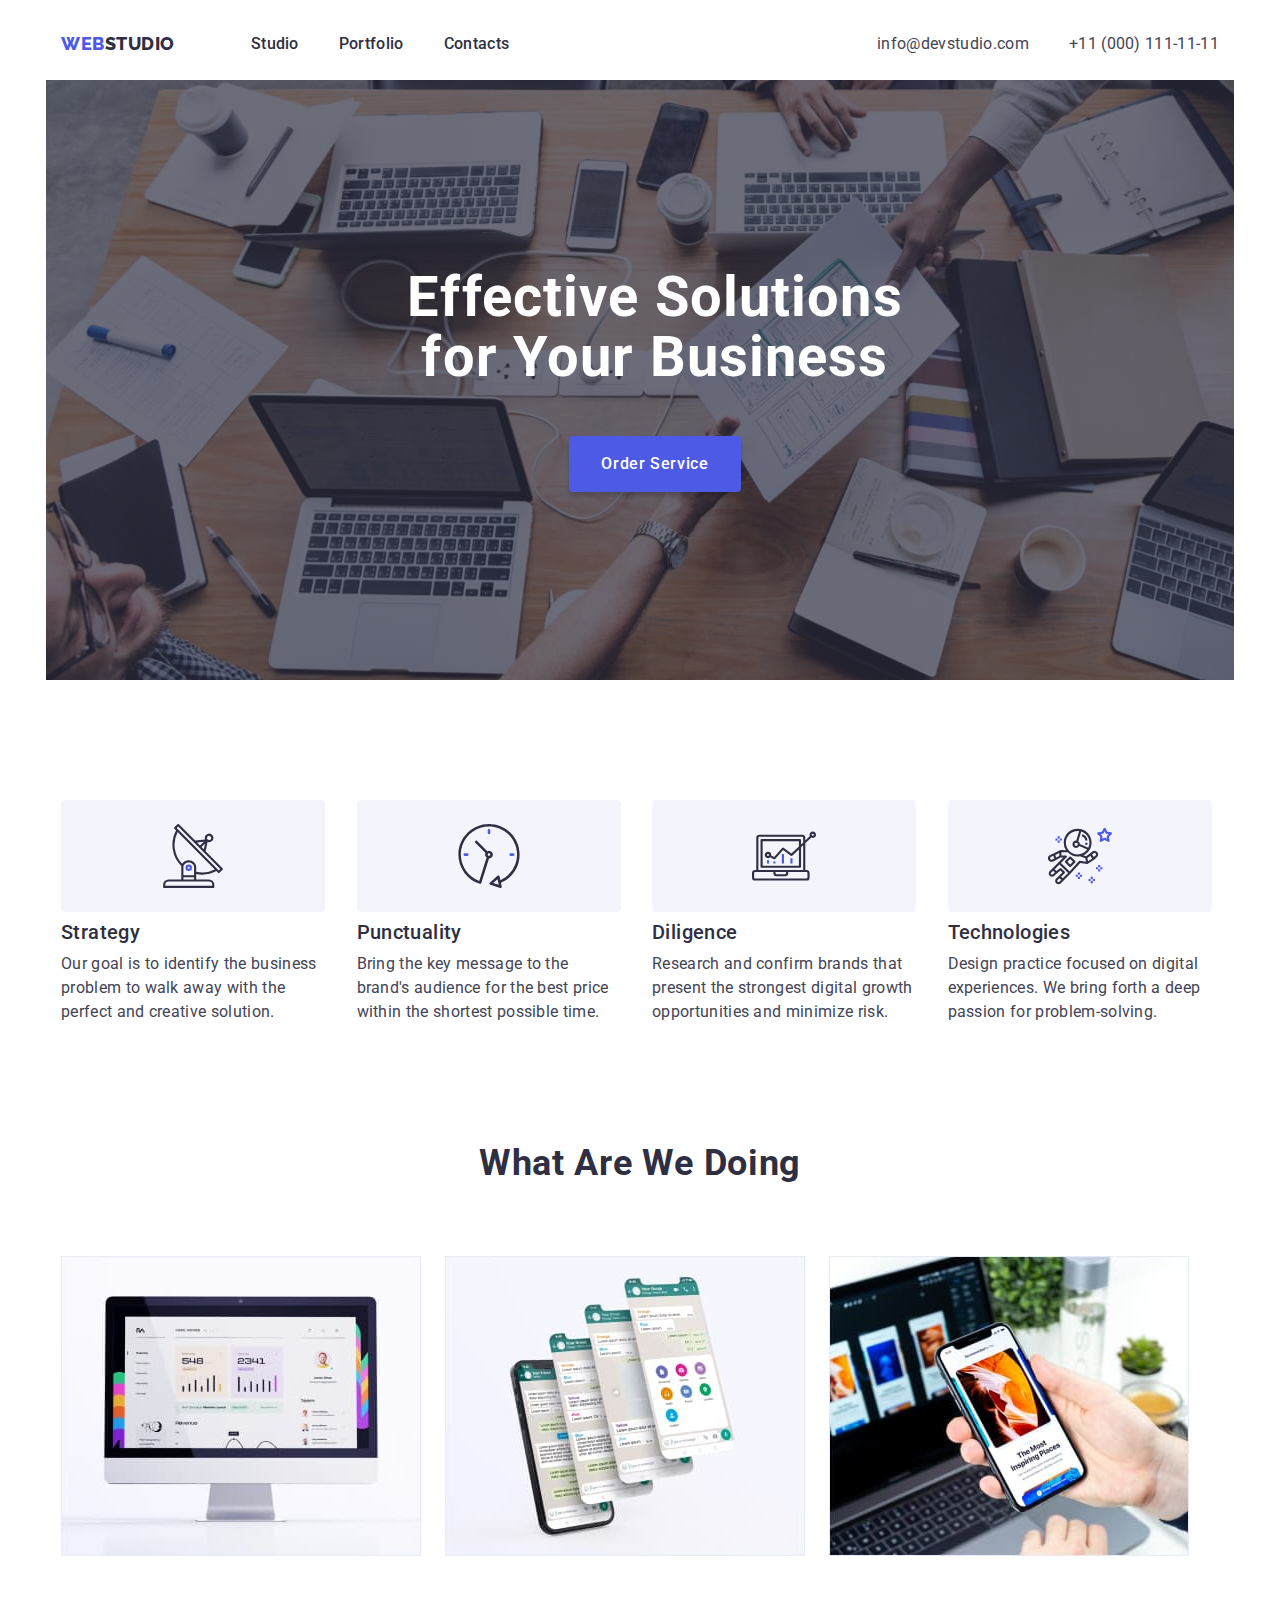
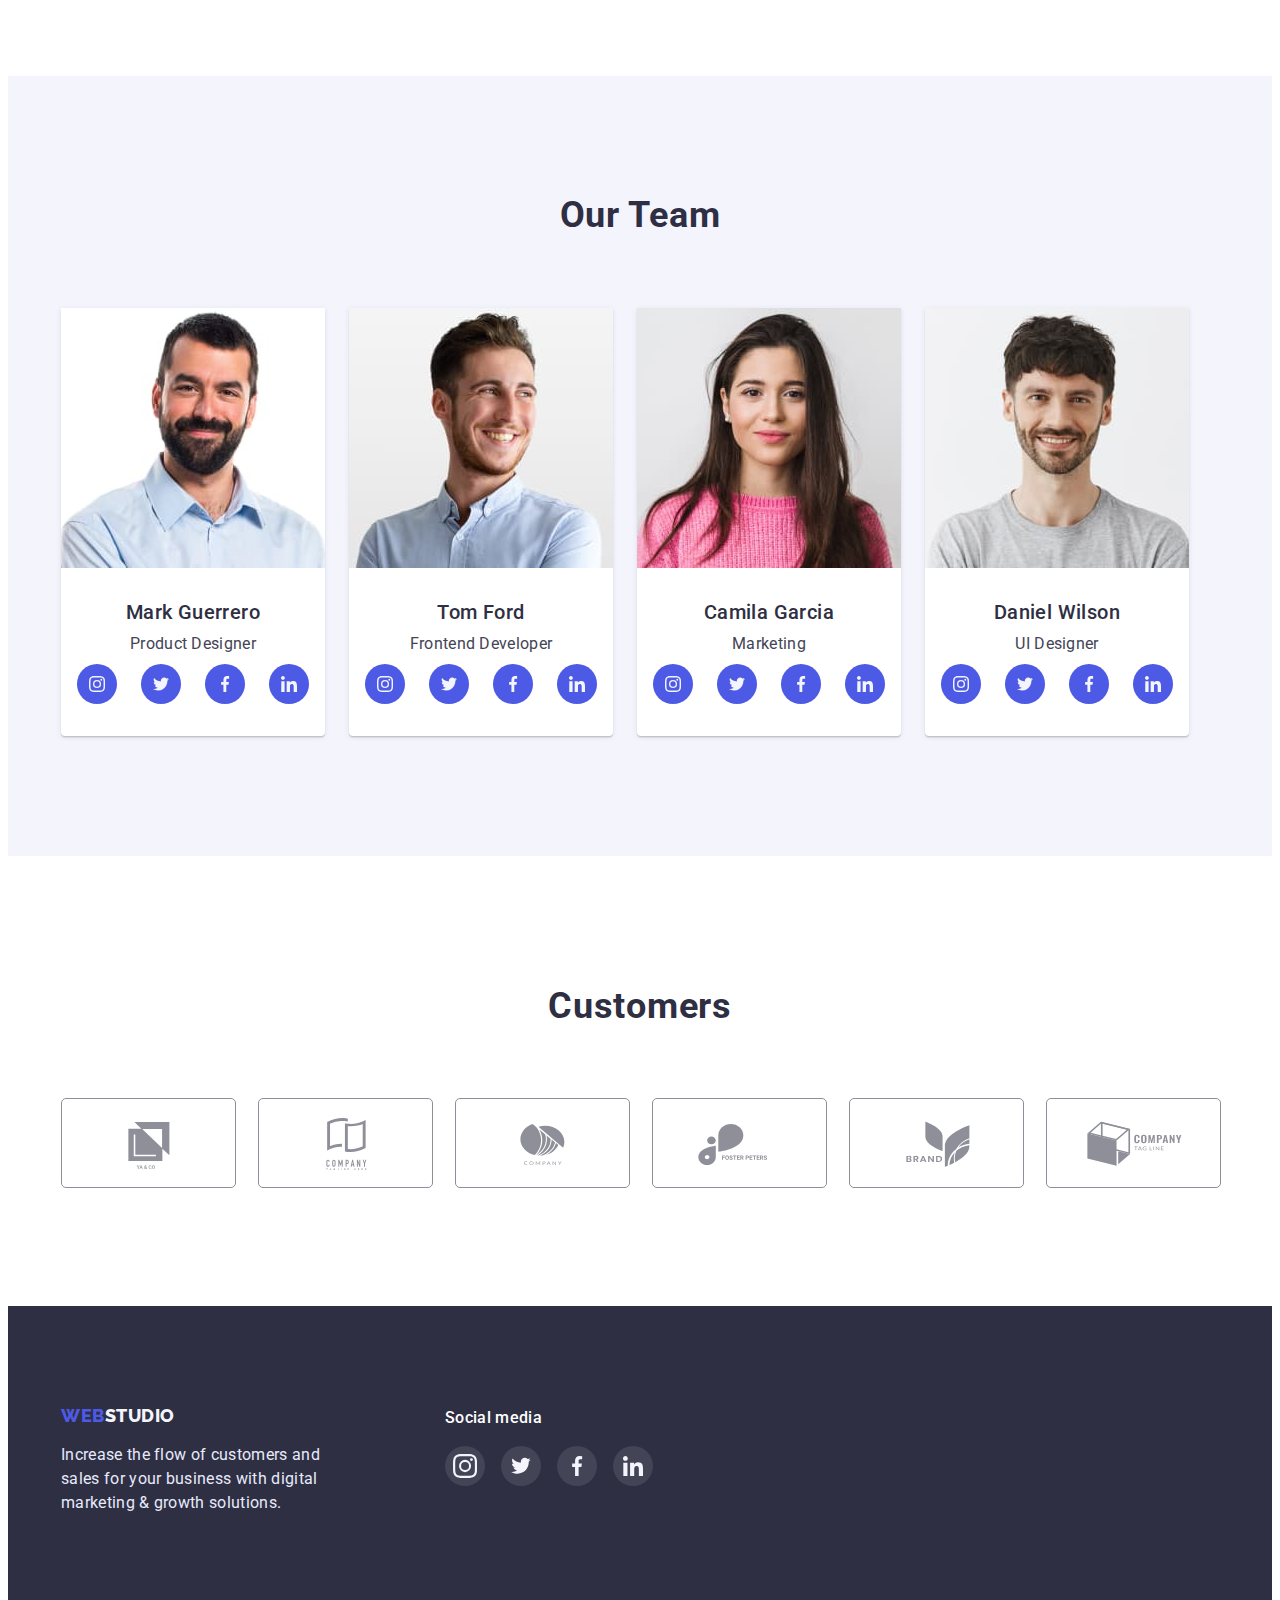
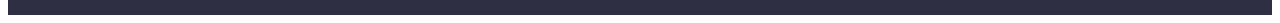
==== index.html @ 491cf956 "Initial commit" ====
<!DOCTYPE html>
<html lang="en">
<head>
    <meta charset="UTF-8">
    <meta http-equiv="X-UA-Compatible" content="IE=edge">
    <meta name="viewport" content="width=device-width, initial-scale=1.0">
    <title>Webstudio</title>
    <link rel="preconnect" href="https://fonts.googleapis.com">
    <link rel="preconnect" href="https://fonts.gstatic.com" crossorigin>
    <link href="https://fonts.googleapis.com/css2?family=Raleway:wght@800&family=Roboto:wght@400;500;700;900&display=swap" rel="stylesheet">
    <link rel="stylesheet" href="https://cdnjs.cloudflare.com/ajax/libs/modern-normalize/1.1.0/modern-normalize.min.css" integrity="sha512-wpPYUAdjBVSE4KJnH1VR1HeZfpl1ub8YT/NKx4PuQ5NmX2tKuGu6U/JRp5y+Y8XG2tV+wKQpNHVUX03MfMFn9Q==" crossorigin="anonymous" referrerpolicy="no-referrer" />
    <link rel="stylesheet" href="./css/styles.css">
</head>
<body>
    <header class="header">
        <div class="container header-container">
        <nav class="header-navigation">
            <a class="link header-logo" href="./index.html">Web<span class="span-logo">Studio</span></a>
            <ul class="list header-list">
                <li class="header-item "><a class="link header-link" href="./index.html">Studio</a></li>
                <li class="header-item "><a class="link header-link" href="./portfolio.html">Portfolio</a></li>
                <li class="header-item "><a class="link header-link" href="#">Contacts</a></li>
            </ul>
        </nav>
        <address class="address">
            <ul class="list address-list address-container">
        <li class="address-item"><a class="link address-mail contacts-header" href="mailto:info@devstudio.com">info@devstudio.com</a></li>
        <li class="address-item"><a class="link address-tel contacts-header" href="tel:+110001111111">+11 (000) 111-11-11</a></li>
            </ul>
        </address>
        </div>
    </header>
    <main>
        <section class="section-hero container">
            <div class="container">
                <h1 class="section-title-hero">Effective Solutions<br>
                    for Your Business</h1>
                <button class="main-btn" type="button">Order Service</button>
            </div>
        </section>
        <section class="sections">
            <div class="container">
                <h2 class="title-features visually-hidden">Our Features</h2>
                <ul class="list text-content">
                    <li class="item">
                        <div class="icon-box-features">
                            <svg class="features-icon">
                                <use href="./images/icons.svg/symbol-defs.svg#icon-antenna-1"></use>
                            </svg>
                        </div>
                        <h3 class="subtitle-features">Strategy</h3>
                        <p class="text-features">Our goal is to identify the business
                            problem to walk away with the perfect and creative solution. </p>
                    </li>
                    <li class="item">
                        <div class="icon-box-features">
                            <svg class="features-icon">
                                <use href="./images/icons.svg/symbol-defs.svg#icon-clock-1"></use>
                            </svg>
                        </div>
                        <h3 class="subtitle-features">Punctuality</h3>
                        <p class="text-features">Bring the key message to the brand's audience for the best price within the shortest possible time.</p>
                    </li>
                    <li class="item">
                        <div class="icon-box-features">
                            <svg class="features-icon">
                                <use href="./images/icons.svg/symbol-defs.svg#icon-diagram-1"></use>
                            </svg>
                        </div>
                        <h3 class="subtitle-features">Diligence</h3>
                        <p class="text-features">Research and confirm brands that present the strongest digital growth opportunities and minimize risk.</p>
                    </li>
                    <li class="item">
                        <div class="icon-box-features">
                            <svg class="features-icon">
                                <use href="./images/icons.svg/symbol-defs.svg#icon-astronaut-1"></use>
                            </svg>
                        </div>
                        <h3 class="subtitle-features">Technologies</h3>
                        <p class="text-features">Design practice focused on digital experiences. We bring forth a deep passion for problem-solving.</p>
                    </li>
                </ul>
            </div>
        </section>
        <section class="doing">
            <div class="container">
                <h2 class="doing-title">What are we doing</h2>
                <ul class="list doing-list">
                    <li class="doing-item"><img src="./images/doing1.jpg" alt="Computer" width="360" height="300"></li>
                    <li class="doing-item"><img src="./images/doing2.jpg" alt="Info tel" width="360" height="300"></li>
                    <li class="doing-item"><img src="./images/doing3.jpg" alt="Tel content" width="360" height="300"></li>
                </ul>
            </div>
        </section>
        <section class="sections team"> 
            <div class="container">
                <h2 class="team-title">Our Team</h2>
                <ul class="list team-list">
                    <li class="team-item">
                        <img src="./images/tam1.jpg" alt="A man" width="264" height="260">
                        <div class="team-conten">
                            <h3 class="team-subtitle">Mark Guerrero</h3>
                            <p class="team-text">Product Designer</p> 
                            <ul class="team-soc-list list">
                                <li class="team-soc-item"><a href="" class="team-soc-link link"><svg width="16" height="16"><use href="./images/icons.svg/symbol-defs.svg#icon-instagram"></use></svg></a></li>
                                <li class="team-soc-item"><a href="" class="team-soc-link link"><svg width="16" height="16"><use href="./images/icons.svg/symbol-defs.svg#icon-twitter"></use></svg></a></li>
                                <li class="team-soc-item"><a href="" class="team-soc-link link"><svg width="16" height="16"><use href="./images/icons.svg/symbol-defs.svg#icon-facebook"></use></svg></a></li>
                                <li class="team-soc-item"><a href="" class="team-soc-link link"><svg width="16" height="16"><use href="./images/icons.svg/symbol-defs.svg#icon-linkedin"></use></svg></a></li>
                            </ul>
                        </div>
                    </li>
                    <li class="team-item">
                        <img src="./images/tam2.jpg" alt="A man" width="264" height="260">
                        <div class="team-conten">
                            <h3 class="team-subtitle">Tom Ford</h3>
                            <p class="team-text">Frontend Developer</p> 
                            <ul class="team-soc-list list">
                                <li class="team-soc-item"><a href="" class="team-soc-link link"><svg width="16" height="16"><use href="./images/icons.svg/symbol-defs.svg#icon-instagram"></use></svg></a></li>
                                <li class="team-soc-item"><a href="" class="team-soc-link link"><svg width="16" height="16"><use href="./images/icons.svg/symbol-defs.svg#icon-twitter"></use></svg></a></li>
                                <li class="team-soc-item"><a href="" class="team-soc-link link"><svg width="16" height="16"><use href="./images/icons.svg/symbol-defs.svg#icon-facebook"></use></svg></a></li>
                                <li class="team-soc-item"><a href="" class="team-soc-link link"><svg width="16" height="16"><use href="./images/icons.svg/symbol-defs.svg#icon-linkedin"></use></svg></a></li>
                            </ul>
                        </div>
                    </li>
                    <li class="team-item">
                        <img src="./images/tam3.jpg" alt="A wonam" width="264" height="260">
                        <div class="team-conten">
                            <h3 class="team-subtitle">Camila Garcia</h3>
                            <p class="team-text">Marketing</p> 
                            <ul class="team-soc-list list">
                                <li class="team-soc-item"><a href="" class="team-soc-link link"><svg width="16" height="16"><use href="./images/icons.svg/symbol-defs.svg#icon-instagram"></use></svg></a></li>
                                <li class="team-soc-item"><a href="" class="team-soc-link link"><svg width="16" height="16"><use href="./images/icons.svg/symbol-defs.svg#icon-twitter"></use></svg></a></li>
                                <li class="team-soc-item"><a href="" class="team-soc-link link"><svg width="16" height="16"><use href="./images/icons.svg/symbol-defs.svg#icon-facebook"></use></svg></a></li>
                                <li class="team-soc-item"><a href="" class="team-soc-link link"><svg width="16" height="16"><use href="./images/icons.svg/symbol-defs.svg#icon-linkedin"></use></svg></a></li>
                            </ul>
                        </div>
                    </li>
                    <li class="team-item">
                        <img src="./images/tam4.jpg" alt="A man" width="264" height="260">
                        <div class="team-conten">
                            <h3 class="team-subtitle">Daniel Wilson</h3>
                            <p class="team-text">UI Designer</p> 
                            <ul class="team-soc-list list">
                                <li class="team-soc-item"><a href="" class="team-soc-link link"><svg width="16" height="16"><use href="./images/icons.svg/symbol-defs.svg#icon-instagram"></use></svg></a></li>
                                <li class="team-soc-item"><a href="" class="team-soc-link link"><svg width="16" height="16"><use href="./images/icons.svg/symbol-defs.svg#icon-twitter"></use></svg></a></li>
                                <li class="team-soc-item"><a href="" class="team-soc-link link"><svg width="16" height="16"><use href="./images/icons.svg/symbol-defs.svg#icon-facebook"></use></svg></a></li>
                                <li class="team-soc-item"><a href="" class="team-soc-link link"><svg width="16" height="16"><use href="./images/icons.svg/symbol-defs.svg#icon-linkedin"></use></svg></a></li>
                            </ul>
                        </div>
                    </li>
                </ul>
            </div>
        </section>
        <section class="customers-section section"> 
            <div class="container">
                <h2 class="customers-title">Customers</h2>
                <ul class="customers-list list">
                    <li class="customers-item"><a href="" class="customers-link link"><svg class="customers-icon" width="104" height="56"><use href="./images/icons.svg/symbol-defs.svg#icon-Logo"></use></svg></a></li>
                    <li class="customers-item"><a href="" class="customers-link link"><svg class="customers-icon" width="104" height="56"><use href="./images/icons.svg/symbol-defs.svg#icon-Logo-1"></use></svg></a></li>
                    <li class="customers-item"><a href="" class="customers-link link"><svg class="customers-icon" width="104" height="56"><use href="./images/icons.svg/symbol-defs.svg#icon-Logo-2"></use></svg></a></li>
                    <li class="customers-item"><a href="" class="customers-link link"><svg class="customers-icon" width="104" height="56"><use href="./images/icons.svg/symbol-defs.svg#icon-Logo-3"></use></svg></a></li>
                    <li class="customers-item"><a href="" class="customers-link link"><svg class="customers-icon" width="104" height="56"><use href="./images/icons.svg/symbol-defs.svg#icon-Logo-4"></use></svg></a></li>
                    <li class="customers-item"><a href="" class="customers-link link"><svg class="customers-icon" width="104" height="56"><use href="./images/icons.svg/symbol-defs.svg#icon-Logo-5"></use></svg></a></li>
                </ul>
            </div>
        </section>
    </main>
        <footer class="footer">
            <div class="container flex-footer">
                <div>
                    <a class="link footer-logo" href="./index.html">Web<span class="footer-logo-span">Studio</span></a>
                    <p class="footer-text">Increase the flow of customers and sales for your business with digital marketing & growth solutions.</p>
                </div>
                <div>
                    <a class="soc-text">Social media</a>
                    <ul class="soc-footer-list list">
                        <li class="socf-item"><a href="" class="socf-link link"><svg width="24" height="24"><use href="./images/icons.svg/symbol-defs.svg#icon-instagram"></use></svg></a></li>
                        <li class="socf-item"><a href="" class="socf-link link"><svg width="24" height="19.5"><use href="./images/icons.svg/symbol-defs.svg#icon-twitter"></use></svg></a></li>
                        <li class="socf-item"><a href="" class="socf-link link"><svg width="20" height="24"><use href="./images/icons.svg/symbol-defs.svg#icon-facebook"></use></svg></a></li>
                        <li class="socf-item"><a href="" class="socf-link link"><svg width="20" height="20"><use href="./images/icons.svg/symbol-defs.svg#icon-linkedin"></use></svg></a></li>
                    </ul>
                </div>
            </div>
        </footer>
</body>
</html>
---- css/styles.css ----
:root {
  --main-background: #2e2f42;
  --text-color: #434455;
  --hover-focus-color: #4D5AE5;
  --btn-color-hov-foc: #404BBF;
  --light-color: #ffffff;
  --4light-color: #f4f4fd;
  --footer-color-text: #e7e9fc;
  --border-color: 1px solid #e7e9fc;
}


body {
  font-family: 'roboto', sans-serif;
  color: var(--text-color)
}

h1,h2,h3,p {
  margin: 0;
}

ul {
  margin: 0;
  padding-left: 0;
}

img {
  display: block;
  max-width: 100%;
  height: auto; 
}

.container {
  width: 1158px;
  padding: 0 15px;
  margin: 0 auto;
}

.sections {
  padding-bottom: 120px;
  padding-top: 120px; 
}


.list {
  list-style: none;
}

.link {
  text-decoration: none;
}
/* Header */
.header {
  padding-top: 24px;
  padding-bottom: 24px;
}

.header-container {
  display: flex; 
  align-items: center;
}

.header-navigation {
  display: flex;
  align-items: center; 
  margin-right: auto;
}

.address-container {
  display: flex;
  align-items: center;
  gap: 40px;
}

.header-logo {  
  font-family: 'raleway', sans-serif;
  font-weight: 800;
  font-size: 18px;
  line-height: 1.33;
  letter-spacing: 0.03em;
  text-transform: uppercase;
  color: var(--hover-focus-color);
  margin-right: 76px;
}
.span-logo {
  color: var(--main-background);
}
.header-list {
  display: flex;
  gap: 40px;
}
.header-item {
}
.header-link {
  font-weight: 500;
  font-size: 16px;
  line-height: 1.5;
  letter-spacing: 0.02em;
  color: var(--main-background);
}
.header-link:hover,
.header-link:focus {
  color: var(--hover-focus-color);
}

.address {
}
.address-list {
}

.address-item {
  font-style: normal;
}
.contacts-header:hover,
.contacts-header:focus {
  color: var(--hover-focus-color);
}
.address-mail {
  font-size: 16px;
  line-height: 1.5;
  letter-spacing: 0.02em;
  color: var(--text-color);
}
.address-tel {
  font-size: 16px;
  line-height: 1.5;
  letter-spacing: 0.02em;
  color: var(--text-color);
}
/* hero */
.section-hero {
  max-width: 1440px;
  background: var(--main-background);
  background-image: linear-gradient(rgba(46, 47, 66, 0.7),rgba(46, 47, 66, 0.7)), url(../images/people-office.jpg);
  background-repeat: no-repeat;
  padding-top: 188px;
  padding-bottom: 188px;
  text-align: center;
}
.section-title-hero {
  font-size: 56px;
  line-height: 1.07;
  text-align: center;
  letter-spacing: 0.02em;
  color: var(--light-color);
  margin-bottom: 48px;
}

.main-btn {
  font-family: "Roboto", sans-serif;
  font-weight: 500;
  font-size: 16px;
  line-height: 1.5;
  letter-spacing: 0.04em;
  color: var(--light-color);
  cursor: pointer;
  background: var(--hover-focus-color);
  box-shadow: 0px 4px 4px rgba(0, 0, 0, 0.15);
  border-radius: 4px;
  padding: 16px 32px;
  border: 0;
}

.main-btn:hover,
.main-btn:focus {
  background: var(--btn-color-hov-foc);
}

/* features */

.icon-box-features {
  width: 264px;
  height: 112px;
  background: #F4F4FD;
  border-radius: 4px;
  display: grid;
  justify-items: center;
  align-items: center;
}

.features-icon {
  width: 64px;
  height: 64px;
  display: flex;
  justify-items: center;
}

.item {
  flex-basis: calc((100% - 72px) /4);
}

.text-content{
  display: flex;
  gap: 24px;
}

.title-features {
}
.visually-hidden {
  position: absolute;
  white-space: nowrap;
  width: 1px;
  height: 1px;
  overflow: hidden;
  border: 0;
  padding: 0;
  clip: rect(0 0 0 0);
  clip-path: inset(50%);
  margin: -1px;
}
.subtitle-features {
  font-weight: 500;
  font-size: 20px;
  line-height: 1.2;
  letter-spacing: 0.02em;
  color: var(--main-background);
  margin-bottom: 8px;
  margin-top: 8px;
}
.text-features {
  font-size: 16px;
  line-height: 1.5;
  letter-spacing: 0.02em;
  color: var(--text-color);
  max-width: 264px;
}
/* doing */
.doing {
  padding-bottom: 120px;
}
.doing-title {
  font-size: 36px;
  line-height: 1.11;
  letter-spacing: 0.02em;
  text-align: center;
  text-transform: capitalize;
  color: var(--main-background);
  margin-bottom: 72px;
}
.doing-item {
}
.doing-list {
  display: flex;
  gap: 24px;
}

/* team */

.team {
  background: var(--4light-color);
}
.team-title {
  font-size: 36px;
  line-height: 1.11;
  letter-spacing: 0.02em;
  text-align: center;
  text-transform: capitalize;
  color: var(--main-background);
  margin-bottom: 72px;
}
.team-item {
  background: var(--light-color);
  text-align: center;
  box-shadow: 0px 1px 6px rgba(46, 47, 66, 0.08), 0px 1px 1px rgba(46, 47, 66, 0.16), 0px 2px 1px rgba(46, 47, 66, 0.08);
  border-radius: 0px 0px 4px 4px;
}

.team-subtitle {
  font-weight: 500;
  font-size: 20px;
  line-height: 1.2;
  letter-spacing: 0.02em;
  color: var(--main-background);
}
.team-text {
  font-size: 16px;
  line-height: 1.5;
  letter-spacing: 0.02em;
  color: var(--text-color);
  margin-top: 8px;
  margin-bottom: 8px;
}

.team-conten {
  padding-top: 32px;
  padding-bottom: 32px;
}

.team-list {
  display: flex;
  gap: 24px;
}

.team-soc-list {
  display: flex;
  justify-content: center;
  gap: 24px;
}
.team-soc-item {
  width: 40px;
  height: 40px;
}
.team-soc-link {
  width: 100%;
  height: 100%;
  background-color: #4D5AE5;
  display: flex;
  align-items: center;
  justify-content: center;
  border-radius: 50%;
}

.team-soc-item :is(:hover,:focus) {
  background-color: #404BBF;
}
/* customers */

.customers-title {
  font-size: 36px;
  line-height: 40px;
  text-align: center;
  letter-spacing: 0.02em;
  text-transform: capitalize;
  color: var(--main-background);
  margin-bottom: 72px;
}

.customers-section {
  padding-top: 130px;
  padding-bottom: 120px;
}

.customers-list {
  display: flex;
  gap: 24px;
}

.customers-item {
  flex-basis: calc((100% - 120px) / 6);
  width: 168px;
  height: 88px;
}
.customers-link {
  width: 100%;
  height: 100%;
  border: 1px solid #8E8F99;
  display: flex;
  align-items: center;
  justify-content: center;
  border-radius: 5px;
}

.customers-icon{
  fill: #8e8f99;
}
.customers-link:is(:hover, :focus) {
  border-color: #404BBF;
} 
.customers-link:is(:hover, :focus)  .customers-icon {
  fill: #404BBF;
}

/* footer */


.footer-logo {
  font-family: "Raleway", sans-serif;
  font-weight: 800;
  font-size: 18px;
  line-height: 1.16;
  letter-spacing: 0.03em;
  text-transform: uppercase;
  color: var(--hover-focus-color);
}
.footer-logo-span {
  color: var(--4light-color);
}
.footer-text {
  font-size: 16px;
  line-height: 1.5;
  letter-spacing: 0.02em;
  color: var(--footer-color-text);
  margin-top: 16px;
  max-width: 264px;
}
.flex-footer {
  display: flex;
  gap: 120px;
}

.soc-text {
  font-weight: 500;
  font-size: 16px;
  line-height: 24px;
  letter-spacing: 0.02em;
  color: #FFFFFF;
}

.soc-footer-list {
  display: flex;
  gap: 16px;
  padding-top: 16px;
}

.socf-item {
  width: 40px;
  height: 40px;
}
.socf-link {  
  width: 100%;
  height: 100%;
  background-color: #434455;
  display: flex;
  align-items: center;
  justify-content: center;
  border-radius: 50%;
}

.socf-item :is(:hover,:focus) {
  background-color: #31D0AA;
}

/* -----PORTFOLIO----- */
/* header */

.header-portfolio {
  padding-top: 24px;
  padding-bottom: 24px;
  border-bottom: 1px solid #E7E9FC;
}

.logo-portfolio {
  font-family: "Raleway", sans-serif;
  font-weight: 800;
  font-size: 18px;
  line-height: 1.33;
  letter-spacing: 0.03em;
  text-transform: uppercase;
  color: var(--hover-focus-color);
  margin-right: 76px;
}
.logo-portfolio-span {
  color: var(--main-background);
}
.portfolio-link {
  font-weight: 500;
  font-size: 16px;
  line-height: 1.5;
  letter-spacing: 0.02em;
  color: var(--main-background);
}

.portfolio-link:hover,
.portfolio-link:focus {
  color: var(--hover-focus-color);
}

.portfolio-mail {
  font-size: 16px;
  line-height: 1.5;
  letter-spacing: 0.02em;
  color: var(--text-color);
}
.portfolio-tel {
  font-size: 16px;
  line-height: 1.5;
  letter-spacing: 0.02em;
  color: var(--text-color);
}


.contacts-port:hover,
.contacts-port:focus {
  color: var(--hover-focus-color);
}

.portfolio-item {
    font-style: normal;
  }
  

/* section button */ 

.list-btn {
  display: flex;
  gap: 24px;
  justify-content: center;
}

.section-portf {
  padding-top: 96px;
  padding-bottom: 120px;
}

.btn-portfolio {
  font-family: "Roboto", sans-serif;
  font-weight: 500;
  font-size: 16px;
  line-height: 1.5;
  letter-spacing: 0.04em;
  color: var(--hover-focus-color);
  cursor: pointer;
  border: var(--border-color);
  border-radius: 4px;
  padding: 12px 24px;
}

.btn-portfolio:hover,
.btn-portfolio:focus {
  color: var(--light-color);
  border-color: var(--btn-color-hov-foc);
  background:  var(--btn-color-hov-foc);
  box-shadow: 0px 3px 1px rgba(0, 0, 0, 0.1), 0px 2px 1px rgba(0, 0, 0, 0.08), 0px 2px 2px rgba(0, 0, 0, 0.12);
}

/* section image*/

.itm-portfolio {
  flex-basis: calc((100% - 48px) /3);
}

.content-img-p {
  border: 1px solid #E7E9FC;
  border-top: none;
  padding-left: 16px;
  padding-bottom: 32px;
  padding-top: 32px;
}

.content-img-p:is(:hover,:focus) {
  box-shadow: 0px 1px 6px rgba(46, 47, 66, 0.08), 
0px 1px 1px rgba(46, 47, 66, 0.16), 0px 2px 1px rgba(46, 47, 66, 0.08);
  cursor: pointer;
}


.image-list {
  margin-top: 72px;
  display: flex;
  flex-wrap: wrap;
  column-gap: 24px;
  row-gap: 48px;
}

.image-title {
  font-weight: 500;
  font-size: 20px;
  line-height: 1.2;
  letter-spacing: 0.02em;
  color: var(--main-background);
  margin-bottom: 8px;
}
.image-text {
  font-size: 16px;
  line-height: 1.5;
  letter-spacing: 0.02em;
  color: var(--text-color)
  
}
/* footet portfolio */

.footer {
  background: var(--main-background);
  padding-top: 100px;
  padding-bottom: 100px;
}

.logo-footer-port {
  font-family: "Raleway", sans-serif;
  font-weight: 800;
  font-size: 18px;
  line-height: 1.16;
  letter-spacing: 0.03em;
  text-transform: uppercase;
  color: var(--hover-focus-color);
}

.logo-footer-span-port {
  color: var(--4light-color);
}

.footer-text-port {
  font-size: 16px;
  line-height: 1.5;
  letter-spacing: 0.02em;
  color: var(--footer-color-text);
  margin-top: 16px;
  max-width: 264px;
}
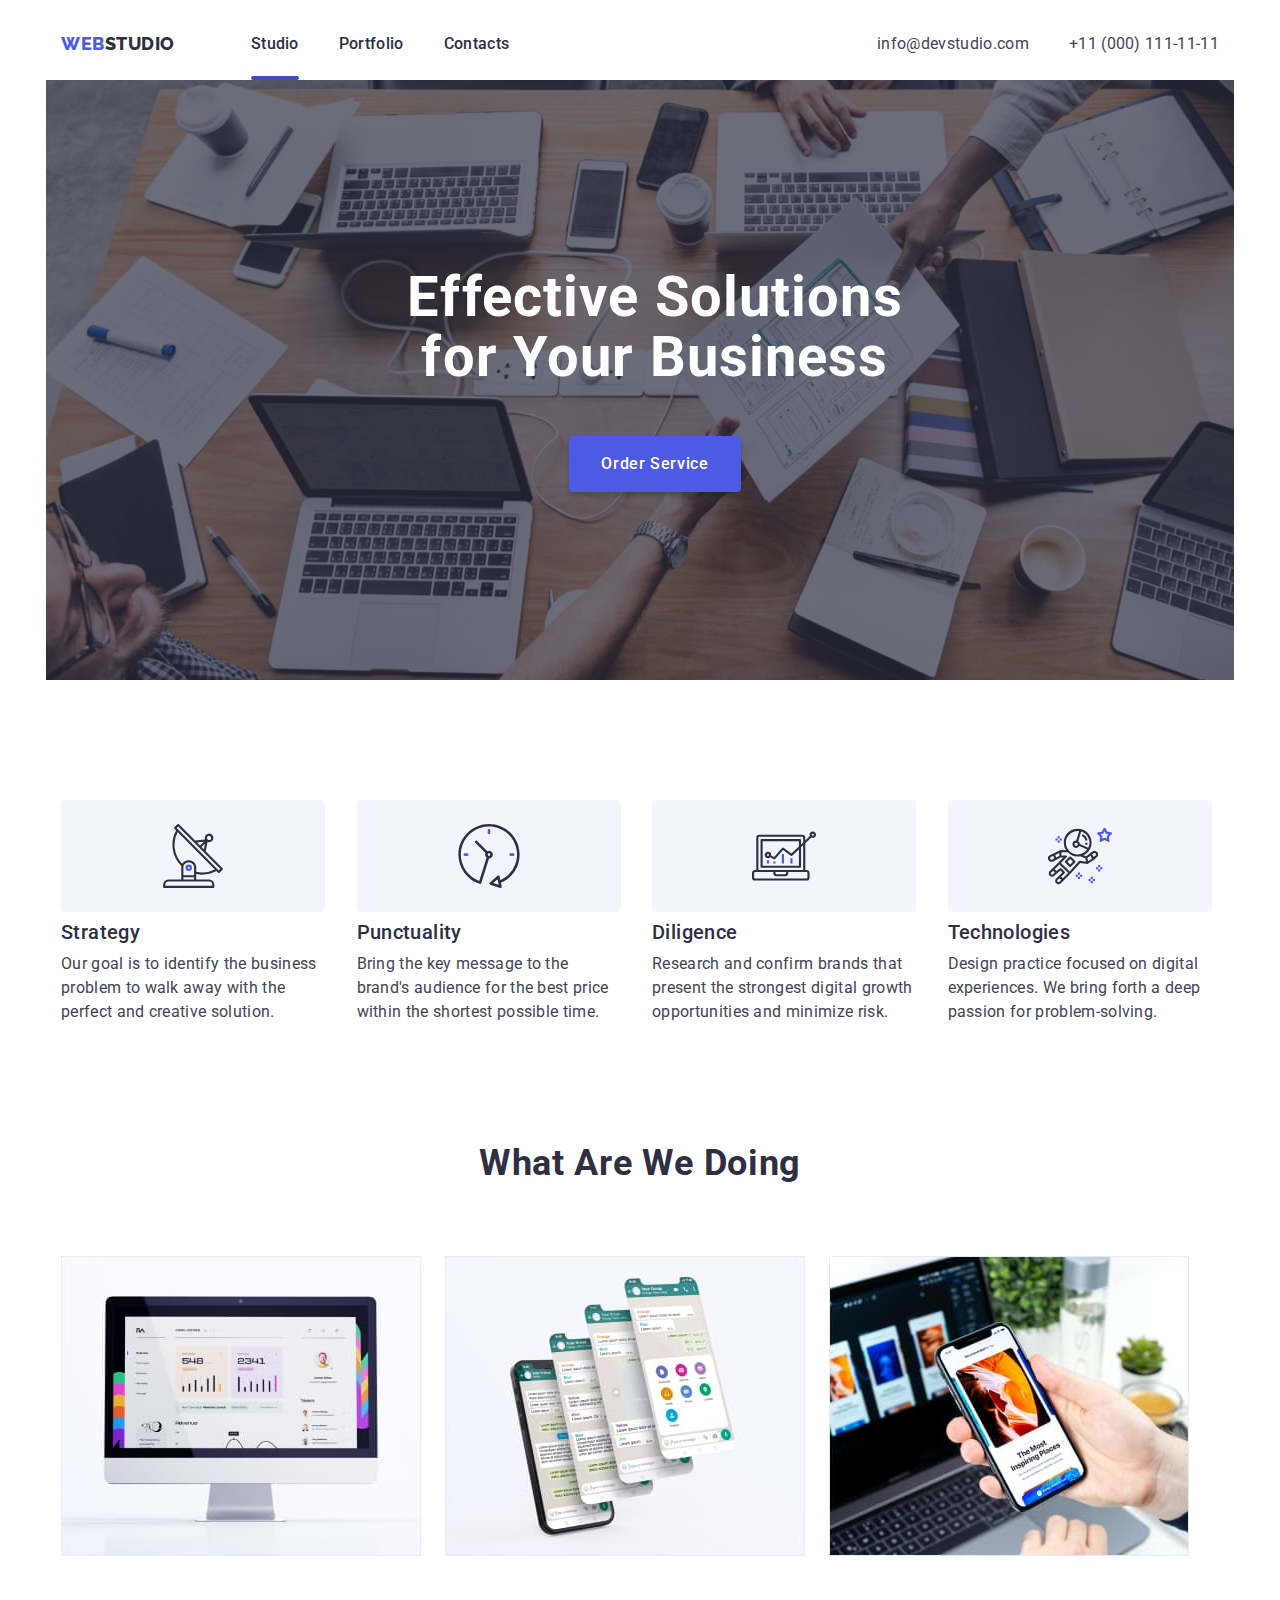
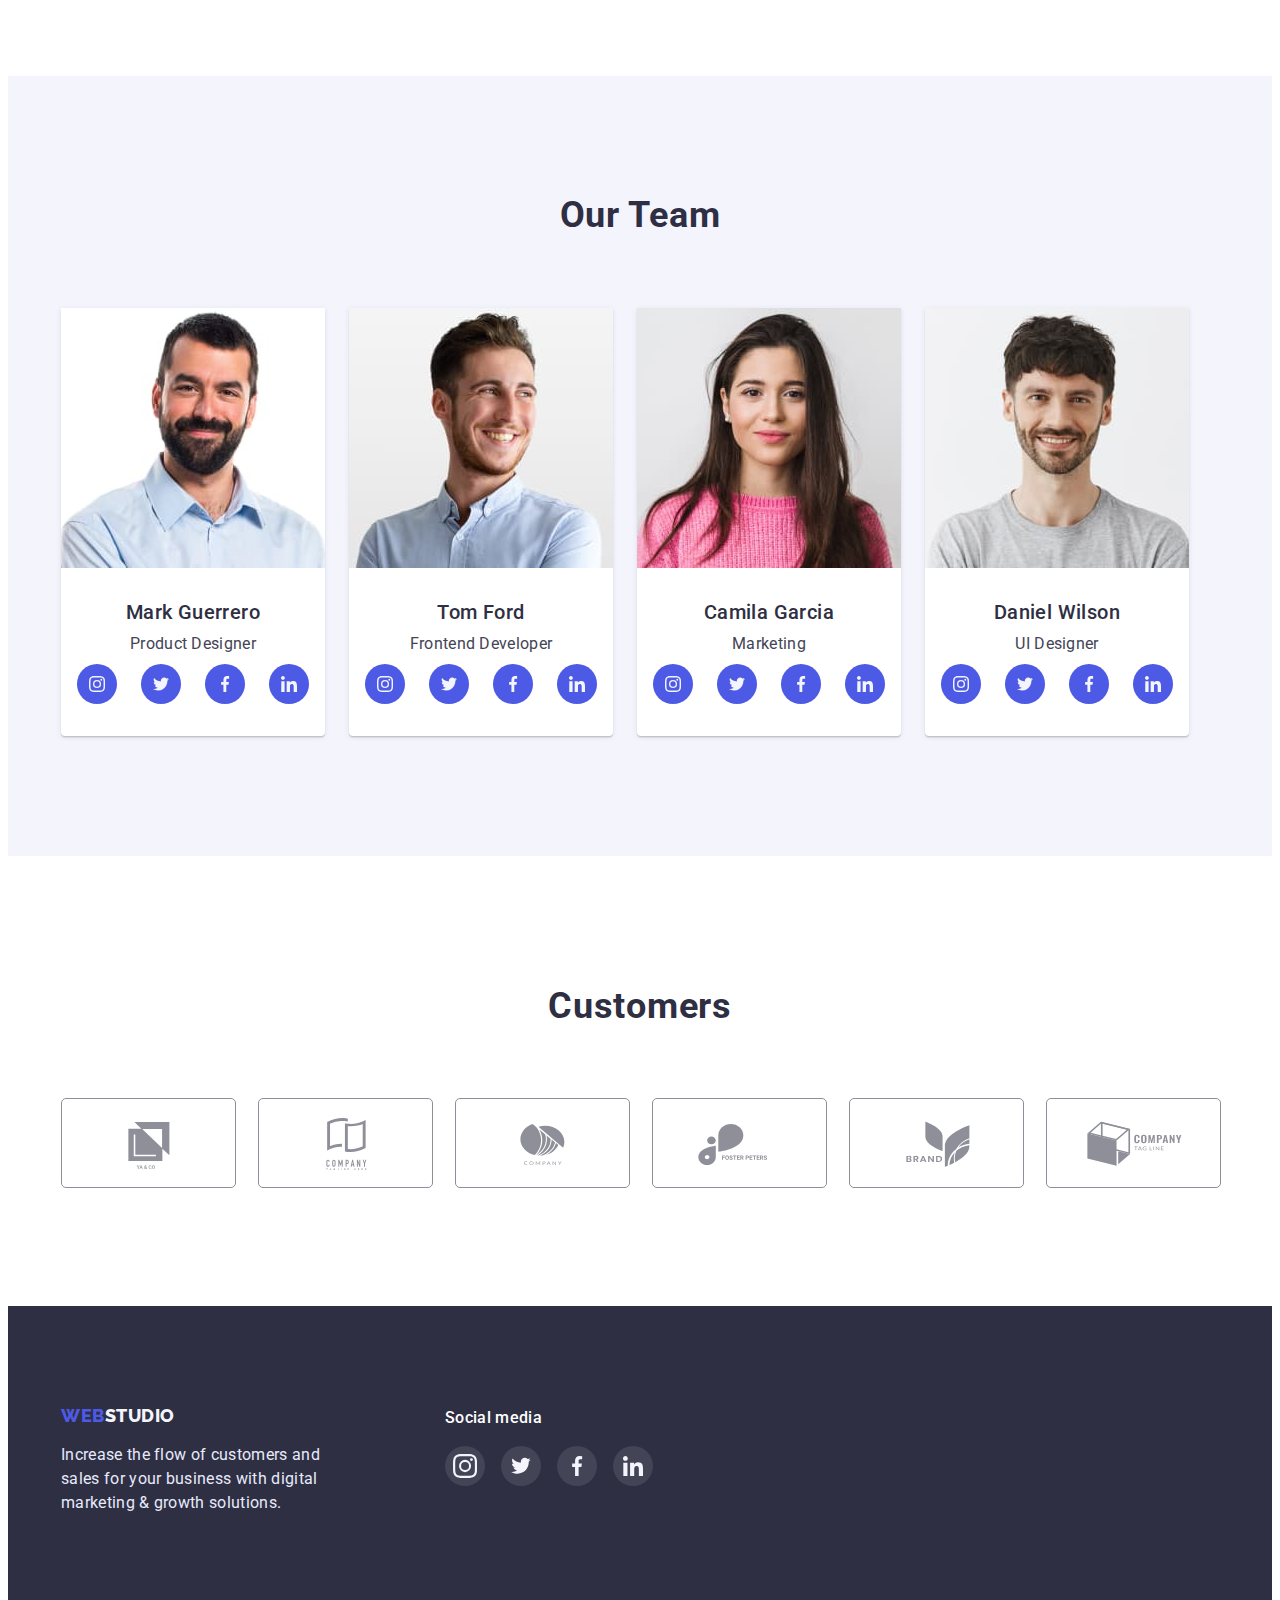
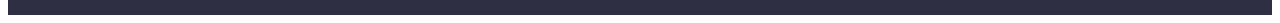
==== commit 163244b6: "add all" ====
--- a/index.html
+++ b/index.html
@@ -17,7 +17,7 @@
         <nav class="header-navigation">
             <a class="link header-logo" href="./index.html">Web<span class="span-logo">Studio</span></a>
             <ul class="list header-list">
-                <li class="header-item "><a class="link header-link" href="./index.html">Studio</a></li>
+                <li class="header-item "><a class="link header-link current" href="./index.html">Studio</a></li>
                 <li class="header-item "><a class="link header-link" href="./portfolio.html">Portfolio</a></li>
                 <li class="header-item "><a class="link header-link" href="#">Contacts</a></li>
             </ul>
--- a/css/styles.css
+++ b/css/styles.css
@@ -50,6 +50,23 @@
   text-decoration: none;
 }
 /* Header */
+
+.current {
+  color: #404BBF;
+  position: relative;
+}
+
+.current::after {
+  content: "";
+  position: absolute;
+  width: 100%;
+  height: 4px;
+  left: 0px;
+  bottom: -27px;
+  background: var(--btn-color-hov-foc);
+  border-radius: 2px;
+}
+
 .header {
   padding-top: 24px;
   padding-bottom: 24px;
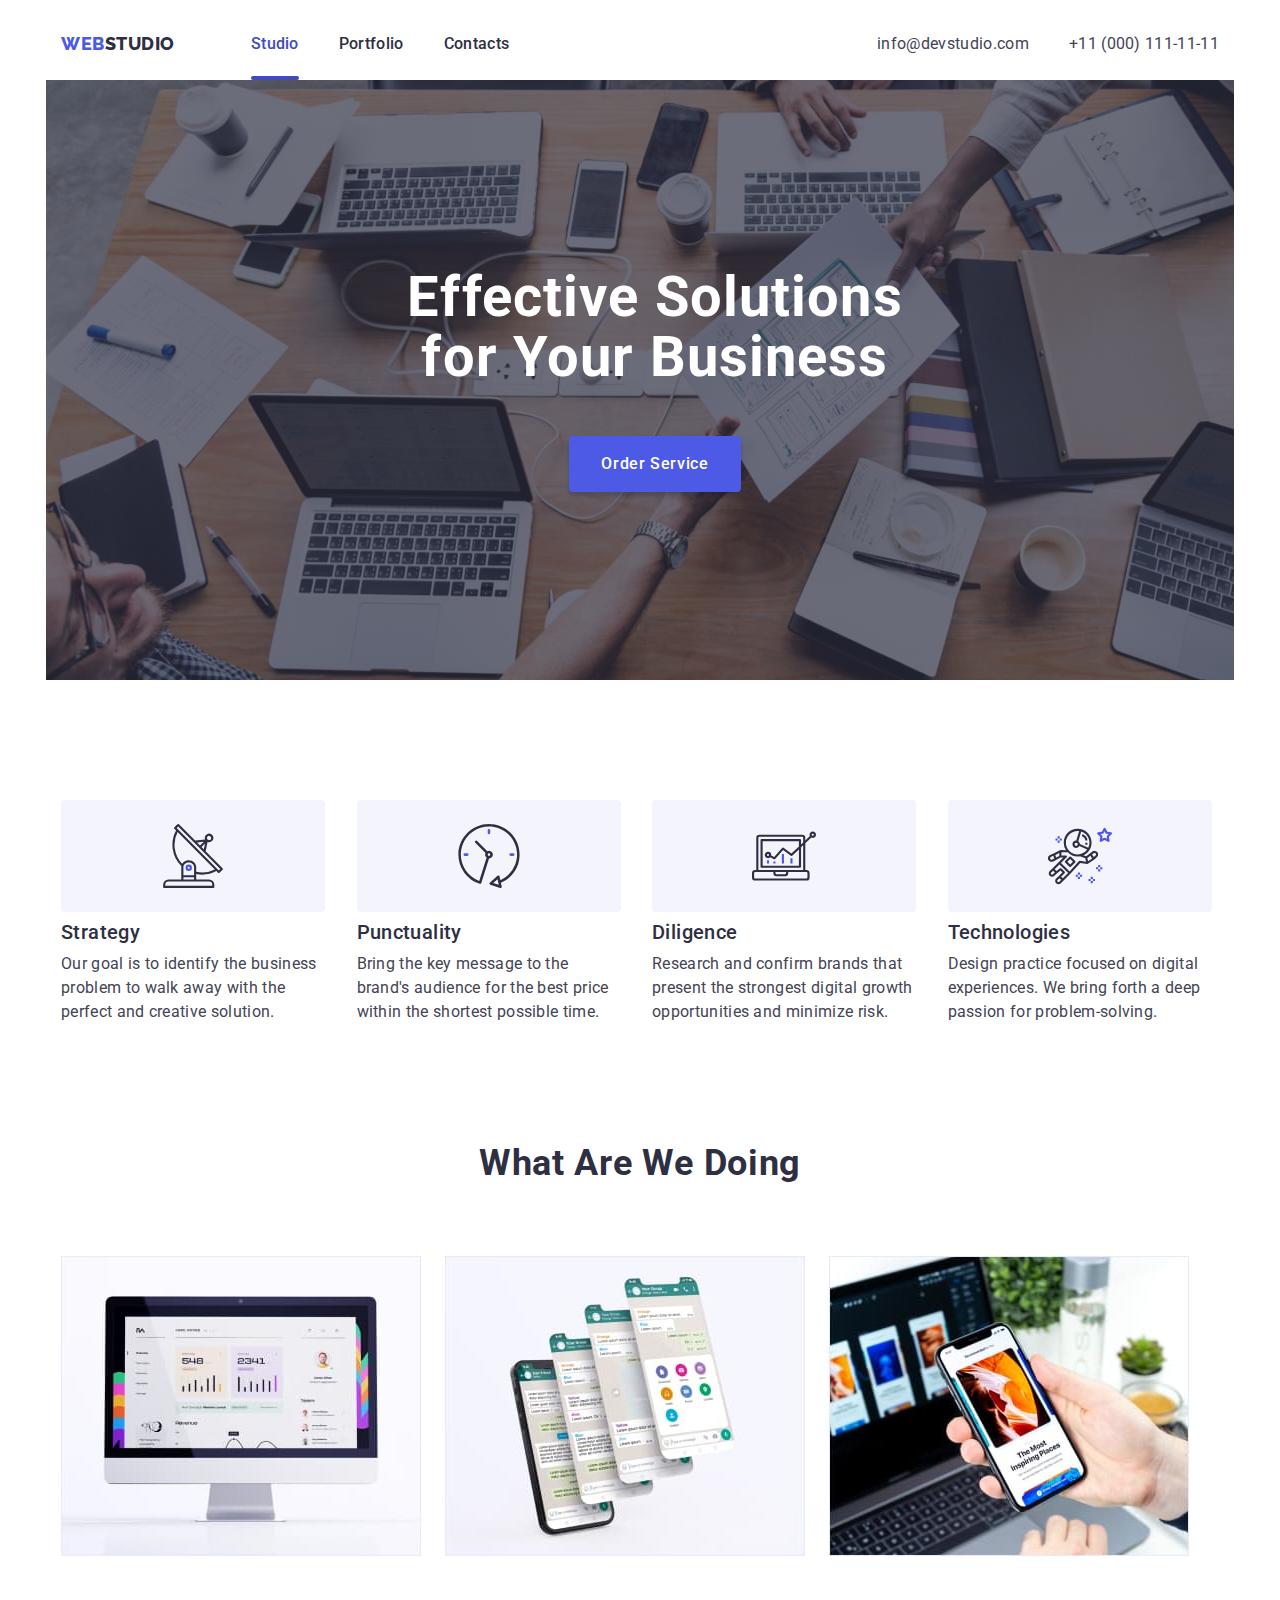
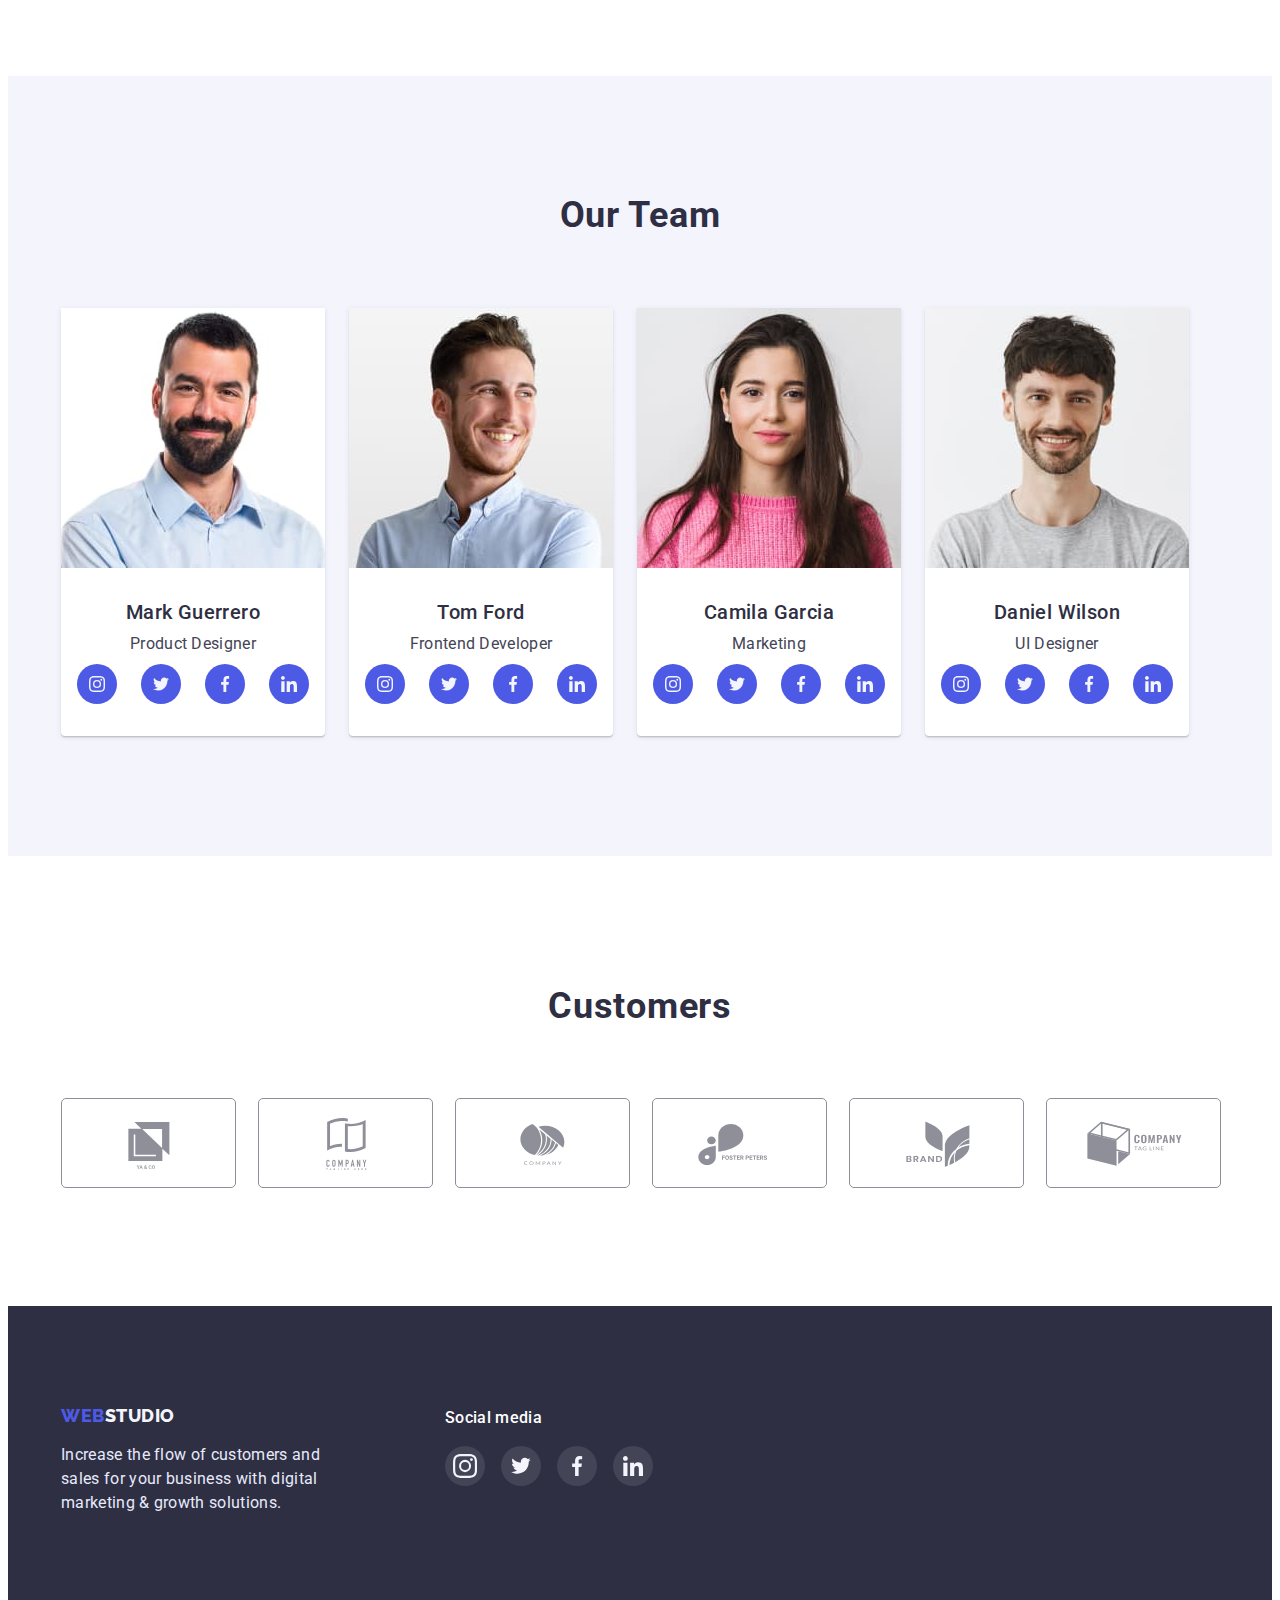
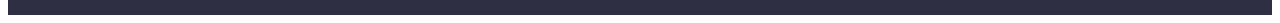
==== commit 0a3351d0: "add all" ====
--- a/index.html
+++ b/index.html
@@ -35,7 +35,7 @@
             <div class="container">
                 <h1 class="section-title-hero">Effective Solutions<br>
                     for Your Business</h1>
-                <button class="main-btn" type="button">Order Service</button>
+                <button class="main-btn" data-modal-open type="button">Order Service</button>
             </div>
         </section>
         <section class="sections">
@@ -182,5 +182,13 @@
                 </div>
             </div>
         </footer>
+        <div class="backdrop is-hidden" data-modal>
+            <div class="modal">
+                <button class="modal-close" data-modal-close type="button"><svg widht="8" height="8">
+                    <use href="./images/icons.svg/symbol-defs.svg#icon-close-icon-1"></use>
+                </svg></button>
+            </div>
+        </div>
+        <script src="./js/modal.js"></script>
 </body>
 </html>--- a/css/styles.css
+++ b/css/styles.css
@@ -51,21 +51,7 @@
 }
 /* Header */
 
-.current {
-  color: #404BBF;
-  position: relative;
-}
-
-.current::after {
-  content: "";
-  position: absolute;
-  width: 100%;
-  height: 4px;
-  left: 0px;
-  bottom: -27px;
-  background: var(--btn-color-hov-foc);
-  border-radius: 2px;
-}
+
 
 .header {
   padding-top: 24px;
@@ -114,12 +100,15 @@
   line-height: 1.5;
   letter-spacing: 0.02em;
   color: var(--main-background);
+  transition: color 250ms cubic-bezier(0.4, 0, 0.2, 1);
 }
 .header-link:hover,
 .header-link:focus {
   color: var(--hover-focus-color);
 }
 
+
+
 .address {
 }
 .address-list {
@@ -131,6 +120,7 @@
 .contacts-header:hover,
 .contacts-header:focus {
   color: var(--hover-focus-color);
+  transition: color 250ms cubic-bezier(0.4, 0, 0.2, 1);
 }
 .address-mail {
   font-size: 16px;
@@ -176,6 +166,7 @@
   border-radius: 4px;
   padding: 16px 32px;
   border: 0;
+  transition: background 250ms cubic-bezier(0.4, 0, 0.2, 1);
 }
 
 .main-btn:hover,
@@ -313,10 +304,7 @@
   justify-content: center;
   gap: 24px;
 }
-.team-soc-item {
-  width: 40px;
-  height: 40px;
-}
+
 .team-soc-link {
   width: 100%;
   height: 100%;
@@ -325,6 +313,12 @@
   align-items: center;
   justify-content: center;
   border-radius: 50%;
+  transition: background-color 250ms cubic-bezier(0.4, 0, 0.2, 1);
+}
+
+.team-soc-item {
+  width: 40px;
+  height: 40px;
 }
 
 .team-soc-item :is(:hover,:focus) {
@@ -365,10 +359,12 @@
   align-items: center;
   justify-content: center;
   border-radius: 5px;
+  transition: border-color 250ms cubic-bezier(0.4, 0, 0.2, 1);
 }
 
 .customers-icon{
   fill: #8e8f99;
+  transition: fill 250ms;
 }
 .customers-link:is(:hover, :focus) {
   border-color: #404BBF;
@@ -431,6 +427,7 @@
   align-items: center;
   justify-content: center;
   border-radius: 50%;
+  transition: background-color 250ms cubic-bezier(0.4, 0, 0.2, 1);
 }
 
 .socf-item :is(:hover,:focus) {
@@ -465,6 +462,7 @@
   line-height: 1.5;
   letter-spacing: 0.02em;
   color: var(--main-background);
+  transition: color 250ms cubic-bezier(0.4, 0, 0.2, 1);
 }
 
 .portfolio-link:hover,
@@ -477,12 +475,14 @@
   line-height: 1.5;
   letter-spacing: 0.02em;
   color: var(--text-color);
+  transition: color 250ms cubic-bezier(0.4, 0, 0.2, 1);
 }
 .portfolio-tel {
   font-size: 16px;
   line-height: 1.5;
   letter-spacing: 0.02em;
   color: var(--text-color);
+  transition: color 250ms cubic-bezier(0.4, 0, 0.2, 1);
 }
 
 
@@ -520,6 +520,7 @@
   border: var(--border-color);
   border-radius: 4px;
   padding: 12px 24px;
+  transition: background  250ms cubic-bezier(0.4, 0, 0.2, 1), border-color  250ms cubic-bezier(0.4, 0, 0.2, 1) ;
 }
 
 .btn-portfolio:hover,
@@ -532,8 +533,32 @@
 
 /* section image*/
 
-.itm-portfolio {
+.item-portfolio {
   flex-basis: calc((100% - 48px) /3);
+}
+
+.item-portfolio:is(:hover, :focus) .portf-top-text {
+  transform: translateY(0%);
+}
+
+.portf-top-wrap {
+  position: relative;
+  overflow: hidden;
+}
+
+.portf-top-text {
+  position: absolute;
+  top: 0;
+  font-family: "roboto", sans-serif;
+  font-style: 400;
+  font-size: 16px;
+  line-height: 1.5;
+  color: var(--4light-color);
+  background-color: var(--hover-focus-color);
+  padding: 40px 32px;
+  height: 100%;
+  transform: translateY(100%);
+  transition: transform 250ms cubic-bezier(0.4, 0, 0.2, 1);
 }
 
 .content-img-p {
@@ -542,6 +567,7 @@
   padding-left: 16px;
   padding-bottom: 32px;
   padding-top: 32px;
+  transition: box-shadow 250ms cubic-bezier(0.4, 0, 0.2, 1);
 }
 
 .content-img-p:is(:hover,:focus) {
@@ -574,6 +600,9 @@
   color: var(--text-color)
   
 }
+
+
+
 /* footet portfolio */
 
 .footer {
@@ -604,3 +633,59 @@
   margin-top: 16px;
   max-width: 264px;
 }
+
+.current {
+  color: #404BBF;
+  position: relative;
+}
+
+.current::after {
+  content: "";
+  position: absolute;
+  width: 100%;
+  height: 4px;
+  left: 0px;
+  bottom: -27px;
+  background: var(--btn-color-hov-foc);
+  border-radius: 2px;
+}
+
+/*----modal---*/
+
+.backdrop {
+  position: fixed;
+  top: 0;
+  width: 100%;
+  height: 100%;
+  background-color: rgba(46, 47, 66, 0.4);
+}
+
+.is-hidden {
+  opacity: 0;
+  visibility: hidden;
+  pointer-events: none;
+}
+
+.modal {
+  position: absolute;
+  top: 50%;
+  left: 50%;
+  transform: translate(-50%, -50%);
+  width: 408px;
+  min-height: 576px;
+  background-color: #FCFCFC;
+  border-radius: 4px;
+  padding: 24px;
+}
+.modal-close {
+  width: 24px;
+  height: 24px;
+  border: 1px solid rgba(0, 0, 0, 0.1);
+  border-radius: 50%;
+  background-color: #E7E9FC;
+  display: flex;
+  margin-left: auto;
+  align-items: center;
+  justify-content: center;
+  cursor: pointer;
+}